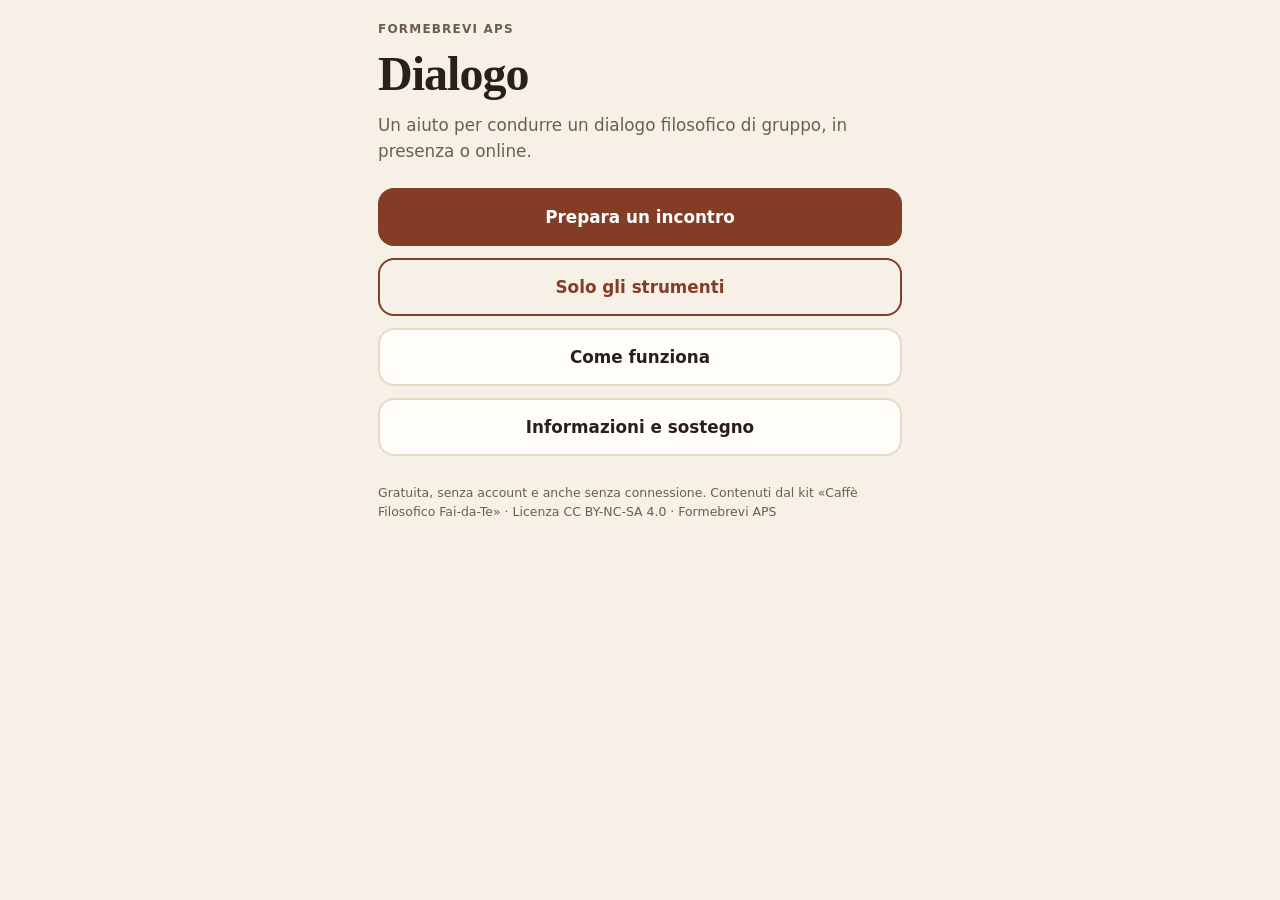
==== anteprima/index.html @ 73d4ed74 "Anteprima della nuova versione (non collegata dal sito) Co-Authored-By: Claude Sonnet 5 <noreply@ant" ====
<!DOCTYPE html>
<html lang="it">
<head>
    <meta charset="UTF-8">
    <meta name="viewport" content="width=device-width, initial-scale=1, viewport-fit=cover">
    <meta name="theme-color" content="#833D26">
    <title>Dialogo | Formebrevi APS</title>
    <meta name="description" content="Dialogo: la app gratuita di Formebrevi APS per condurre un dialogo filosofico di gruppo, in presenza o online.">
    <link rel="manifest" href="manifest.json">
    <link rel="icon" type="image/png" sizes="192x192" href="icon/icon-192.png">
    <link rel="apple-touch-icon" href="icon/apple-touch-icon.png">
    <link rel="stylesheet" href="css/stile.css">
</head>
<body>
    <main id="app"></main>
    <script type="module" src="js/app.js"></script>
</body>
</html>
---- anteprima/css/stile.css ----
:root{
  --sfondo:#F6F0E6;--carta:#FFFDF9;--testo:#2A2018;--tenue:#6E5D4E;--bordo:#E5D9C4;
  --terra:#AD5537;--terra-scura:#833D26;--sabbia:#F1DCC4;--salvia:#DEE7D3;--salvia-scura:#374F31;
  --rosa:#F3DBD8;--rosa-scuro:#7A3730;--ocra:#F5E7C4;
  --corpo:system-ui,-apple-system,'Segoe UI',Roboto,sans-serif;
  --titoli:Georgia,'Times New Roman',serif;
}
*,*::before,*::after{box-sizing:border-box;margin:0;padding:0;}
html{-webkit-text-size-adjust:100%;}
body{font-family:var(--corpo);background:var(--sfondo);color:var(--testo);min-height:100vh;min-height:100dvh;font-size:1.05rem;line-height:1.55;}
h1,h2,h3{font-family:var(--titoli);line-height:1.2;}
button,textarea{font:inherit;color:inherit;}
#app{max-width:560px;margin:0 auto;padding:20px 18px 32px;padding-top:max(20px,env(safe-area-inset-top));min-height:100vh;min-height:100dvh;display:flex;flex-direction:column;}

.marchio{font-size:.75rem;font-weight:700;letter-spacing:.1em;text-transform:uppercase;color:var(--tenue);}
.titolo{font-size:2.6rem;font-weight:700;margin:6px 0 10px;letter-spacing:-.02em;}
.lead{color:var(--tenue);margin-bottom:24px;}
.pila{display:flex;flex-direction:column;gap:12px;}
.spazio{flex:1;}
.piede{font-size:.78rem;color:var(--tenue);margin-top:28px;line-height:1.5;}

.btn{display:block;width:100%;min-height:56px;border:2px solid var(--terra-scura);background:transparent;border-radius:16px;padding:14px 18px;font-weight:700;text-align:center;cursor:pointer;color:var(--terra-scura);}
.btn.primario{background:var(--terra-scura);color:#fff;}
.btn.chiaro{border-color:var(--bordo);background:var(--carta);color:var(--testo);}
.btn.piccolo{min-height:48px;padding:10px 14px;font-size:.95rem;}
.btn:disabled{opacity:.4;cursor:not-allowed;}
.btn:active{transform:scale(.98);}
.btn:focus-visible,.chip:focus-visible,.riga:focus-visible{outline:3px solid var(--terra);outline-offset:2px;}

.indietro{background:none;border:none;color:var(--tenue);font-weight:600;padding:8px 0;margin-bottom:8px;cursor:pointer;text-align:left;}

.gruppo{margin:22px 0 8px;}
.gruppo h2{font-size:1.05rem;margin-bottom:10px;}
.chips{display:flex;flex-wrap:wrap;gap:8px;}
.chip{min-height:48px;padding:10px 16px;border-radius:100px;border:2px solid var(--bordo);background:var(--carta);cursor:pointer;font-weight:600;}
.chip[aria-pressed="true"]{background:var(--terra-scura);border-color:var(--terra-scura);color:#fff;}
.opzione{display:block;width:100%;text-align:left;min-height:56px;padding:14px 16px;border-radius:14px;border:2px solid var(--bordo);background:var(--carta);cursor:pointer;margin-bottom:8px;}
.opzione[aria-pressed="true"]{border-color:var(--terra-scura);background:var(--sabbia);}
.opzione small{display:block;color:var(--tenue);font-size:.8rem;text-transform:uppercase;letter-spacing:.06em;font-weight:700;}
textarea{width:100%;min-height:84px;border:2px solid var(--bordo);border-radius:14px;padding:12px 14px;background:var(--carta);resize:vertical;}

.barra{display:flex;justify-content:space-between;align-items:baseline;gap:12px;}
.fase{font-weight:700;color:var(--tenue);font-size:.9rem;}
.tempo{font-family:var(--titoli);font-size:2.6rem;font-weight:700;font-variant-numeric:tabular-nums;}
.tempo.scaduto{color:var(--rosa-scuro);}
.totale{color:var(--tenue);font-size:.9rem;margin-bottom:14px;}
.scheda{background:var(--carta);border:1px solid var(--bordo);border-radius:18px;padding:20px;margin-bottom:12px;}
.scheda h1{font-size:1.5rem;margin-bottom:10px;}
.cosa{font-size:1.2rem;line-height:1.5;}
.dici{margin-top:14px;padding:12px 14px;background:var(--salvia);border-radius:12px;color:var(--salvia-scura);font-weight:600;}
.domanda-box{background:var(--sabbia);border-radius:14px;padding:12px 14px;margin-bottom:12px;font-family:var(--titoli);font-size:1.05rem;}
.domanda-box small{display:block;font-family:var(--corpo);font-size:.72rem;font-weight:700;letter-spacing:.08em;text-transform:uppercase;color:var(--tenue);}
.avanza{margin:6px 0 96px;}

.strumenti{position:fixed;left:0;right:0;bottom:0;background:var(--carta);border-top:1px solid var(--bordo);padding:10px 12px;padding-bottom:max(10px,env(safe-area-inset-bottom));display:grid;grid-template-columns:repeat(4,1fr);gap:8px;max-width:560px;margin:0 auto;z-index:20;}
.strumenti .btn{min-height:52px;padding:8px 4px;font-size:.88rem;border-radius:14px;}

.velo{position:fixed;inset:0;background:rgba(42,32,24,.45);z-index:30;display:flex;align-items:flex-end;justify-content:center;}
.foglio{background:var(--sfondo);width:100%;max-width:560px;max-height:88vh;max-height:88dvh;overflow-y:auto;border-radius:22px 22px 0 0;padding:18px 18px 28px;padding-bottom:max(28px,env(safe-area-inset-bottom));}
.foglio-testa{display:flex;justify-content:space-between;align-items:center;margin-bottom:12px;}
.foglio-testa h2{font-size:1.3rem;}
.chiudi{background:none;border:2px solid var(--bordo);border-radius:100px;min-height:44px;padding:8px 16px;font-weight:700;cursor:pointer;}
.grande{font-family:var(--titoli);font-size:1.5rem;line-height:1.35;margin:6px 0 10px;}
.tema{color:var(--tenue);font-size:.85rem;font-weight:700;text-transform:uppercase;letter-spacing:.06em;margin-bottom:14px;}
.etichetta-riserva{display:inline-block;background:var(--ocra);color:#6E4C1C;border-radius:100px;padding:4px 12px;font-size:.78rem;font-weight:700;margin-bottom:6px;}

.riga{display:flex;justify-content:space-between;align-items:center;width:100%;min-height:56px;padding:12px 16px;border-radius:14px;border:2px solid var(--bordo);background:var(--carta);cursor:pointer;margin-bottom:8px;font-weight:600;}
.riga .n{font-variant-numeric:tabular-nums;font-weight:700;min-width:2ch;text-align:right;}
.riga.silenzio{border-color:var(--terra);background:var(--sabbia);}
.riga.molto{border-color:var(--rosa-scuro);background:var(--rosa);}
.nota{font-size:.85rem;color:var(--tenue);margin:6px 0 12px;}
.contatore{font-family:var(--titoli);font-size:3rem;font-weight:700;text-align:center;font-variant-numeric:tabular-nums;margin:8px 0;}
.frase{background:var(--carta);border:1px solid var(--bordo);border-radius:14px;padding:14px 16px;margin-bottom:8px;font-size:1.1rem;}
.consiglio{background:var(--salvia);color:var(--salvia-scura);border-radius:14px;padding:12px 14px;margin-top:12px;font-weight:600;}
.sezione{margin-top:20px;}
.sezione h3{font-size:1rem;margin-bottom:8px;}
.duo{display:grid;grid-template-columns:1fr 1fr;gap:8px;}
@media (min-width:600px){.titolo{font-size:3rem;}}

a.btn{text-decoration:none;}
.grp{font-family:var(--corpo);font-size:.8rem;letter-spacing:.08em;text-transform:uppercase;color:var(--tenue);margin:24px 0 8px;}
.voce{display:block;width:100%;text-align:left;padding:14px 16px;border-radius:14px;border:2px solid var(--bordo);background:var(--carta);cursor:pointer;margin-bottom:8px;}
.voce strong{display:block;font-family:var(--titoli);font-size:1.1rem;}
.voce span{display:block;color:var(--tenue);font-size:.88rem;margin-top:2px;line-height:1.4;}
.info{margin-bottom:28px;}
.info-h{font-size:1.25rem;margin:26px 0 8px;}
.info-p{margin:0 0 12px;}
.info-lista,.info-passi{margin:0 0 12px 1.2rem;}
.info-lista li,.info-passi li{margin-bottom:8px;}
.info-btn{margin:10px 0;}
.tabella{width:100%;border-collapse:collapse;margin:8px 0;font-size:.92rem;}
.tabella th,.tabella td{border-bottom:1px solid var(--bordo);padding:8px 6px;text-align:center;}
.tabella th:first-child,.tabella td:first-child{text-align:left;}
.tabella th{color:var(--tenue);font-size:.72rem;text-transform:uppercase;letter-spacing:.06em;}
.campo{display:block;font-weight:700;font-size:.9rem;margin:16px 0 6px;}
input[type=text]{width:100%;min-height:48px;border:2px solid var(--bordo);border-radius:14px;padding:10px 14px;background:var(--carta);font:inherit;color:inherit;}
.voto-riga{margin:12px 0;}
.voti{display:flex;gap:8px;margin-top:6px;}
.chip.voto{flex:1;min-width:44px;padding:10px 0;text-align:center;}
.avviso{position:fixed;left:50%;bottom:90px;transform:translateX(-50%);background:var(--testo);color:#fff;padding:12px 20px;border-radius:100px;z-index:60;font-weight:600;max-width:90%;text-align:center;}
.etichetta-tema{display:block;font-size:.72rem;font-weight:700;letter-spacing:.06em;text-transform:uppercase;color:var(--tenue);}
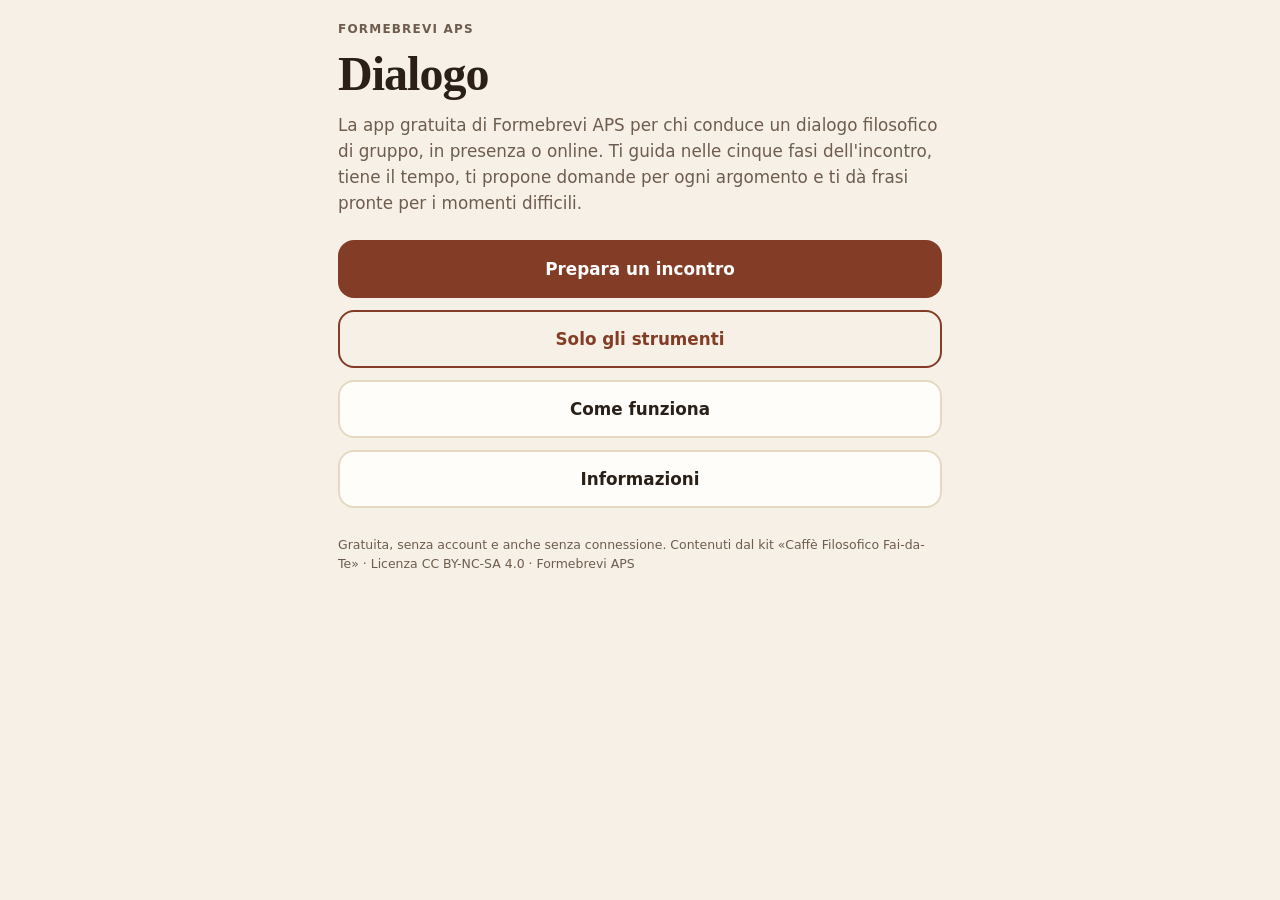
==== commit 150d6b26: "Anteprima: durata su misura, domande per argomento, suono, ripresa Co-Authored-By: Claude Sonnet 5 <" ====
--- a/anteprima/index.html
+++ b/anteprima/index.html
@@ -3,7 +3,8 @@
 <head>
     <meta charset="UTF-8">
     <meta name="viewport" content="width=device-width, initial-scale=1, viewport-fit=cover">
-    <meta name="theme-color" content="#833D26">
+    <meta name="theme-color" content="#F6F0E6">
+    <meta name="color-scheme" content="light">
     <title>Dialogo | Formebrevi APS</title>
     <meta name="description" content="Dialogo: la app gratuita di Formebrevi APS per condurre un dialogo filosofico di gruppo, in presenza o online.">
     <link rel="manifest" href="manifest.json">
@@ -13,6 +14,7 @@
 </head>
 <body>
     <main id="app"></main>
+    <noscript><p style="padding:24px;font-family:sans-serif">Dialogo ha bisogno di JavaScript per funzionare. Attivalo nelle impostazioni del browser e ricarica la pagina.</p></noscript>
     <script type="module" src="js/app.js"></script>
 </body>
 </html>
--- a/anteprima/css/stile.css
+++ b/anteprima/css/stile.css
@@ -1,31 +1,34 @@
 :root{
   --sfondo:#F6F0E6;--carta:#FFFDF9;--testo:#2A2018;--tenue:#6E5D4E;--bordo:#E5D9C4;
-  --terra:#AD5537;--terra-scura:#833D26;--sabbia:#F1DCC4;--salvia:#DEE7D3;--salvia-scura:#374F31;
-  --rosa:#F3DBD8;--rosa-scuro:#7A3730;--ocra:#F5E7C4;
+  --terra:#AD5537;--terra-scura:#833D26;--primario:#833D26;--su-primario:#fff;
+  --sabbia:#F1DCC4;--salvia:#DEE7D3;--salvia-scura:#374F31;
+  --rosa:#F3DBD8;--rosa-scuro:#7A3730;--ocra:#F5E7C4;--ocra-scuro:#6E4C1C;
+  --velo:rgba(42,32,24,.45);
   --corpo:system-ui,-apple-system,'Segoe UI',Roboto,sans-serif;
   --titoli:Georgia,'Times New Roman',serif;
 }
 *,*::before,*::after{box-sizing:border-box;margin:0;padding:0;}
 html{-webkit-text-size-adjust:100%;}
 body{font-family:var(--corpo);background:var(--sfondo);color:var(--testo);min-height:100vh;min-height:100dvh;font-size:1.05rem;line-height:1.55;}
+body.sheet-aperto{overflow:hidden;}
 h1,h2,h3{font-family:var(--titoli);line-height:1.2;}
-button,textarea{font:inherit;color:inherit;}
+button,textarea,input{font:inherit;color:inherit;}
 #app{max-width:560px;margin:0 auto;padding:20px 18px 32px;padding-top:max(20px,env(safe-area-inset-top));min-height:100vh;min-height:100dvh;display:flex;flex-direction:column;}
 
 .marchio{font-size:.75rem;font-weight:700;letter-spacing:.1em;text-transform:uppercase;color:var(--tenue);}
 .titolo{font-size:2.6rem;font-weight:700;margin:6px 0 10px;letter-spacing:-.02em;}
 .lead{color:var(--tenue);margin-bottom:24px;}
 .pila{display:flex;flex-direction:column;gap:12px;}
-.spazio{flex:1;}
 .piede{font-size:.78rem;color:var(--tenue);margin-top:28px;line-height:1.5;}
 
 .btn{display:block;width:100%;min-height:56px;border:2px solid var(--terra-scura);background:transparent;border-radius:16px;padding:14px 18px;font-weight:700;text-align:center;cursor:pointer;color:var(--terra-scura);}
-.btn.primario{background:var(--terra-scura);color:#fff;}
+.btn.primario{background:var(--primario);border-color:var(--primario);color:var(--su-primario);}
 .btn.chiaro{border-color:var(--bordo);background:var(--carta);color:var(--testo);}
 .btn.piccolo{min-height:48px;padding:10px 14px;font-size:.95rem;}
 .btn:disabled{opacity:.4;cursor:not-allowed;}
 .btn:active{transform:scale(.98);}
-.btn:focus-visible,.chip:focus-visible,.riga:focus-visible{outline:3px solid var(--terra);outline-offset:2px;}
+a.btn{text-decoration:none;}
+.btn:focus-visible,.chip:focus-visible,.riga:focus-visible,.opzione:focus-visible,.voce:focus-visible,.acc-testa:focus-visible,.chiudi:focus-visible,.indietro:focus-visible,input:focus-visible,textarea:focus-visible{outline:3px solid var(--terra);outline-offset:2px;}
 
 .indietro{background:none;border:none;color:var(--tenue);font-weight:600;padding:8px 0;margin-bottom:8px;cursor:pointer;text-align:left;}
 
@@ -33,11 +36,13 @@
 .gruppo h2{font-size:1.05rem;margin-bottom:10px;}
 .chips{display:flex;flex-wrap:wrap;gap:8px;}
 .chip{min-height:48px;padding:10px 16px;border-radius:100px;border:2px solid var(--bordo);background:var(--carta);cursor:pointer;font-weight:600;}
-.chip[aria-pressed="true"]{background:var(--terra-scura);border-color:var(--terra-scura);color:#fff;}
+.chip[aria-pressed="true"]{background:var(--primario);border-color:var(--primario);color:var(--su-primario);}
 .opzione{display:block;width:100%;text-align:left;min-height:56px;padding:14px 16px;border-radius:14px;border:2px solid var(--bordo);background:var(--carta);cursor:pointer;margin-bottom:8px;}
 .opzione[aria-pressed="true"]{border-color:var(--terra-scura);background:var(--sabbia);}
 .opzione small{display:block;color:var(--tenue);font-size:.8rem;text-transform:uppercase;letter-spacing:.06em;font-weight:700;}
-textarea{width:100%;min-height:84px;border:2px solid var(--bordo);border-radius:14px;padding:12px 14px;background:var(--carta);resize:vertical;}
+textarea,input[type=text],input[type=search]{width:100%;border:2px solid var(--bordo);border-radius:14px;padding:12px 14px;background:var(--carta);}
+textarea{min-height:84px;resize:vertical;}
+input[type=text],input[type=search]{min-height:48px;}
 
 .barra{display:flex;justify-content:space-between;align-items:baseline;gap:12px;}
 .fase{font-weight:700;color:var(--tenue);font-size:.9rem;}
@@ -51,18 +56,20 @@
 .domanda-box{background:var(--sabbia);border-radius:14px;padding:12px 14px;margin-bottom:12px;font-family:var(--titoli);font-size:1.05rem;}
 .domanda-box small{display:block;font-family:var(--corpo);font-size:.72rem;font-weight:700;letter-spacing:.08em;text-transform:uppercase;color:var(--tenue);}
 .avanza{margin:6px 0 96px;}
+.ripresa{background:var(--ocra);border-color:var(--ocra-scuro);margin-bottom:18px;}
+.ripresa .cosa{font-weight:700;font-family:var(--titoli);}
 
 .strumenti{position:fixed;left:0;right:0;bottom:0;background:var(--carta);border-top:1px solid var(--bordo);padding:10px 12px;padding-bottom:max(10px,env(safe-area-inset-bottom));display:grid;grid-template-columns:repeat(4,1fr);gap:8px;max-width:560px;margin:0 auto;z-index:20;}
 .strumenti .btn{min-height:52px;padding:8px 4px;font-size:.88rem;border-radius:14px;}
 
-.velo{position:fixed;inset:0;background:rgba(42,32,24,.45);z-index:30;display:flex;align-items:flex-end;justify-content:center;}
+.velo{position:fixed;inset:0;background:var(--velo);z-index:30;display:flex;align-items:flex-end;justify-content:center;}
 .foglio{background:var(--sfondo);width:100%;max-width:560px;max-height:88vh;max-height:88dvh;overflow-y:auto;border-radius:22px 22px 0 0;padding:18px 18px 28px;padding-bottom:max(28px,env(safe-area-inset-bottom));}
 .foglio-testa{display:flex;justify-content:space-between;align-items:center;margin-bottom:12px;}
 .foglio-testa h2{font-size:1.3rem;}
 .chiudi{background:none;border:2px solid var(--bordo);border-radius:100px;min-height:44px;padding:8px 16px;font-weight:700;cursor:pointer;}
 .grande{font-family:var(--titoli);font-size:1.5rem;line-height:1.35;margin:6px 0 10px;}
 .tema{color:var(--tenue);font-size:.85rem;font-weight:700;text-transform:uppercase;letter-spacing:.06em;margin-bottom:14px;}
-.etichetta-riserva{display:inline-block;background:var(--ocra);color:#6E4C1C;border-radius:100px;padding:4px 12px;font-size:.78rem;font-weight:700;margin-bottom:6px;}
+.etichetta-riserva{display:inline-block;background:var(--ocra);color:var(--ocra-scuro);border-radius:100px;padding:4px 12px;font-size:.78rem;font-weight:700;margin-bottom:6px;}
 
 .riga{display:flex;justify-content:space-between;align-items:center;width:100%;min-height:56px;padding:12px 16px;border-radius:14px;border:2px solid var(--bordo);background:var(--carta);cursor:pointer;margin-bottom:8px;font-weight:600;}
 .riga .n{font-variant-numeric:tabular-nums;font-weight:700;min-width:2ch;text-align:right;}
@@ -75,9 +82,8 @@
 .sezione{margin-top:20px;}
 .sezione h3{font-size:1rem;margin-bottom:8px;}
 .duo{display:grid;grid-template-columns:1fr 1fr;gap:8px;}
-@media (min-width:600px){.titolo{font-size:3rem;}}
 
-a.btn{text-decoration:none;}
+/* Informazioni e pagine */
 .grp{font-family:var(--corpo);font-size:.8rem;letter-spacing:.08em;text-transform:uppercase;color:var(--tenue);margin:24px 0 8px;}
 .voce{display:block;width:100%;text-align:left;padding:14px 16px;border-radius:14px;border:2px solid var(--bordo);background:var(--carta);cursor:pointer;margin-bottom:8px;}
 .voce strong{display:block;font-family:var(--titoli);font-size:1.1rem;}
@@ -93,9 +99,39 @@
 .tabella th:first-child,.tabella td:first-child{text-align:left;}
 .tabella th{color:var(--tenue);font-size:.72rem;text-transform:uppercase;letter-spacing:.06em;}
 .campo{display:block;font-weight:700;font-size:.9rem;margin:16px 0 6px;}
-input[type=text]{width:100%;min-height:48px;border:2px solid var(--bordo);border-radius:14px;padding:10px 14px;background:var(--carta);font:inherit;color:inherit;}
 .voto-riga{margin:12px 0;}
 .voti{display:flex;gap:8px;margin-top:6px;}
 .chip.voto{flex:1;min-width:44px;padding:10px 0;text-align:center;}
-.avviso{position:fixed;left:50%;bottom:90px;transform:translateX(-50%);background:var(--testo);color:#fff;padding:12px 20px;border-radius:100px;z-index:60;font-weight:600;max-width:90%;text-align:center;}
+.avviso{position:fixed;left:50%;bottom:90px;transform:translateX(-50%);background:var(--testo);color:var(--sfondo);padding:12px 20px;border-radius:100px;z-index:60;font-weight:600;max-width:90%;text-align:center;}
 .etichetta-tema{display:block;font-size:.72rem;font-weight:700;letter-spacing:.06em;text-transform:uppercase;color:var(--tenue);}
+
+/* Durata su misura */
+.editor{margin-top:12px;}
+.stepper{display:flex;align-items:center;justify-content:space-between;gap:12px;}
+.stepper strong{font-family:var(--titoli);font-size:1.6rem;font-variant-numeric:tabular-nums;text-align:center;}
+.stepper .btn{width:64px;min-height:48px;padding:8px;flex:none;}
+.fase-riga{display:flex;justify-content:space-between;align-items:center;gap:10px;padding:8px 0;border-top:1px solid var(--bordo);}
+.fase-riga > span{flex:1;font-size:.92rem;line-height:1.3;}
+.fase-riga .stepper{gap:6px;flex:none;}
+.fase-riga .stepper strong{font-family:var(--corpo);font-size:1rem;min-width:58px;}
+.fase-riga .stepper .btn{width:44px;min-height:44px;padding:4px;}
+
+/* Elenco delle domande: un menu a tendina per argomento */
+.acc{border:2px solid var(--bordo);border-radius:14px;background:var(--carta);margin-bottom:8px;overflow:hidden;}
+.acc-testa{display:flex;align-items:center;width:100%;min-height:52px;padding:12px 16px;background:none;border:none;cursor:pointer;font-family:var(--titoli);font-size:1.1rem;font-weight:700;text-align:left;gap:10px;}
+.acc-testa::after{content:'▾';transition:transform .2s;color:var(--tenue);}
+.acc-testa[aria-expanded="true"]::after{transform:rotate(180deg);}
+.acc-n{margin-left:auto;font-family:var(--corpo);font-size:.8rem;color:var(--tenue);background:var(--sabbia);border-radius:100px;padding:2px 10px;font-weight:700;}
+.acc-corpo{padding:4px 12px 12px;}
+.acc-corpo .opzione,.acc-corpo .frase{margin-bottom:6px;}
+.acc-corpo .opzione{min-height:48px;}
+
+@media (min-width:700px){
+  #app{max-width:640px;}
+  .strumenti,.foglio{max-width:640px;}
+  .titolo{font-size:3rem;}
+}
+@media (prefers-reduced-motion: reduce){
+  *{transition:none !important;}
+  .btn:active{transform:none;}
+}
